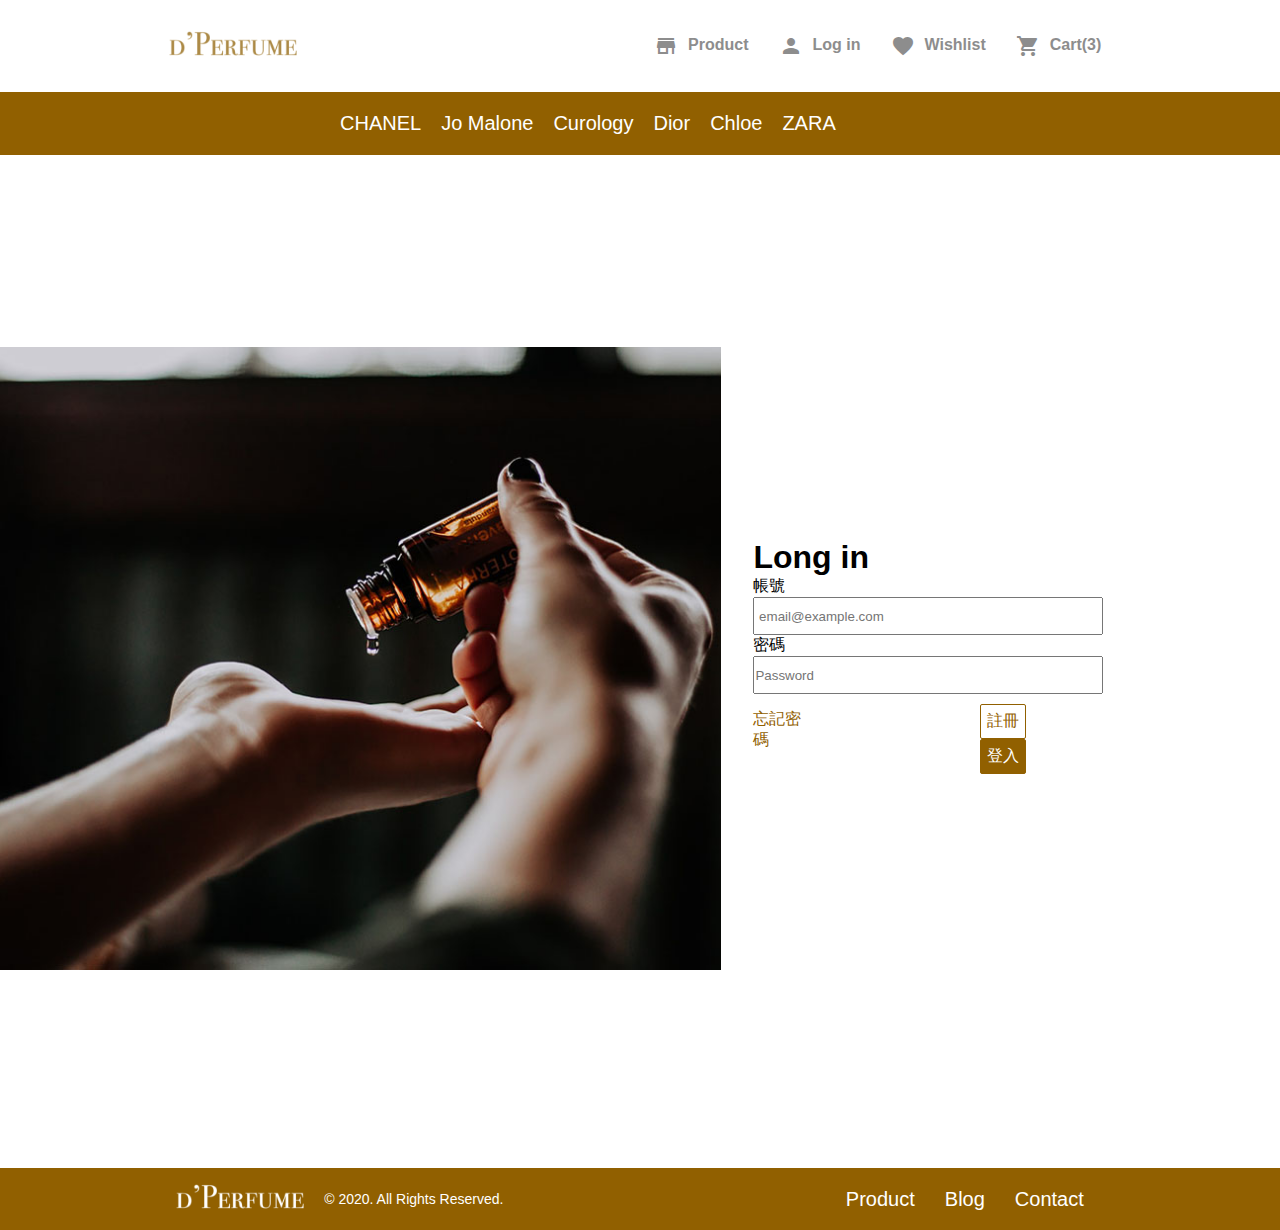
==== login.html @ 7034ec9a "update0320" ====
<!DOCTYPE html>
<html lang="en">

<head>
    <meta charset="UTF-8">
    <meta http-equiv="X-UA-Compatible" content="IE=edge">
    <meta name="viewport" content="width=device-width, initial-scale=1.0">
    <meta name="description" content="傳達了女性自信活力、浪漫感性、追求夢想的精神" />
    <title>Live Your Dream</title>
    <link href="https://fonts.googleapis.com/icon?family=Material+Icons" rel="stylesheet">
    <link rel="shortcut icon" href="./images/perfume.png">
    <link rel="stylesheet" href="./css/style.css">
    <script type="text/javascript" src="./js/jquery-3.6.0.min.js"></script>
    <script src="./js/all.js"></script>

</head>

<body>
    <div class="header container">
        <a href="./index.html" class="logo">
            <img src="./images/d’Perfume.png" alt="">
        </a>
        <ul class="nav">
            <li class="nav-item"><a href="./product.html"><span class="material-icons">store</span>Product</a></li>
            <li class="nav-item"><a href="./login.html"><span class="material-icons">person</span>Log in</a></li>
            <li class="nav-item"><a href="#"><span class="material-icons ">favorite</span>Wishlist</a></li>
            <li class="nav-item"><a href="#"><span class="material-icons">shopping_cart</span>Cart(3)</a></li>
        </ul>

        <div class="menu">
            <nav class="navbar">
                <a class="navbar-link" href="#">
                    <span class="material-icons md-36">shopping_cart</span>
                    <span class="number">3</span>
                </a>
                <button class="navbar-toggler">
                    <span class="material-icons md-36">
                        menu
                    </span>
                </button>
                <div class="navbar-collapse">
                    <ul class="navbar-nav">
                        <li class="nav-item"><a class="nav-link" href="./product.html">Product</a></li>
                        <li class="nav-item"><a class="nav-link" href="#">Wishlist</a></li>
                        <li class="nav-item"><a class="nav-link" href="#">Blog</a></li>
                        <li class="nav-item"><a class="nav-link" href="#">Contact</a></li>
                        <li class="nav-item"><a class="nav-link" href="./login.html">Log in</a></li>
                    </ul>
                </div>
            </nav>
        </div>
    </div>
    <!-- 客製化區塊 開始 -->

    <div class="product container">
        <ul class="product_menu">
            <li><a href="#">CHANEL</a></li>
            <li><a href="#">Jo Malone</a></li>
            <li><a href="#">Curology</a></li>
            <li><a href="#">Dior</a></li>
            <li><a href="#">Chloe</a></li>
            <li><a href="#">ZARA</a></li>
        </ul>
    </div>

    <div class="login container">
        <div class="content">
            <div><img src="./images/Login.jpg" alt="Login"></div>
            <div class="log-in">
                <h2>Long in</h2>
                <form>
                    <div>
                        <label for="exampleInputEmail1">帳號</label><br>
                        <input type="email" class="form-control" id="exampleInputEmail1" aria-describedby="emailHelp"
                            placeholder=" email@example.com">
                    </div>
                    <div>
                        <label for="exampleInputPassword1">密碼</label><br>
                        <input type="password" class="form-control" id="exampleInputPassword1" placeholder="Password">
                    </div>


                    <div class="forgot">
                        <a href="#">忘記密碼</a>
                        <div class="buttonClick">
                            <button type="submit" class="btn">
                                註冊
                            </button>
                            <button type="submit" class="btn signin">
                                <a href="./mypage.html">登入</a>
                            </button>
                        </div>
                    </div>
                </form>
            </div>
        </div>
    </div>


    <!-- 客製化區塊 結束-->

    <div class="footer container">
        <ul class="footer_logo">
            <li><img src="./images/d’Perfumew.png" alt="d’Perfumew"></li>
            <li><span>© 2020. All Rights Reserved.</span></li>
        </ul>
        <ul class="footer_menu">
            <li><a href="./product.html">Product</a></li>
            <li><a href="#">Blog</a></li>
            <li><a href="#">Contact</a></li>
        </ul>
    </div>
</body>
</html>
---- css/style.css ----
@charset "UTF-8";
* {
  margin: 0;
  padding: 0;
  font-family: PingFangTC-Regular, sans-serif,'SF Pro Display';
  list-style: none;
}

img {
  max-width: 100%;
  height: auto;
}

/* 全域 border box */
*,
*::before,
*::after {
  box-sizing: border-box;
}

.container {
  max-width: 1920px;
  margin: 0 auto;
}

.header {
  display: flex;
  justify-content: space-around;
  align-items: center;
  padding: 25px 0;
  position: relative;
}

.nav {
  display: flex;
  justify-content: flex-end;
  align-items: flex-end;
}

.nav li span {
  vertical-align: middle;
  padding: 0 10px;
}

.nav li a {
  color: #8D8D8D;
  font-weight: bold;
  text-align: center;
  text-decoration: none;
  padding: 0 10px;
}

.menu {
  display: none;
}

.navbar-toggler {
  display: none;
  border: none;
  background: transparent;
  cursor: pointer;
}

.navbar-nav {
  position: relative;
  left: 0;
  max-height: 0px;
  opacity: 0;
}

.navbar .active {
  max-height: 500px;
  opacity: 1;
}

.navbar-collapse {
  display: flex;
  align-items: center;
}

.nav-link {
  color: #707070;
  font-weight: bold;
  padding: 0 30px;
  display: block;
}

.navbar-link {
  position: relative;
  opacity: 0;
  color: #8D8D8D;
}

.navbar-link .number {
  position: absolute;
  bottom: 20px;
  color: #FFFFFF;
  background-color: #916019;
  border-radius: 50%;
  padding: 0 5px;
}

@media (max-width: 767px) {
  .nav {
    display: none;
  }
  .menu {
    display: flex;
    flex-direction: row;
  }
  .navbar {
    display: flex;
    justify-content: space-between;
  }
  .navbar-toggler {
    display: block;
    margin: 0 40px;
  }
  .navbar-toggler span {
    margin: 0 0.5rem;
  }
  .navbar-toggler:focus {
    outline: 0;
  }
  .navbar-nav {
    position: absolute;
    opacity: 1;
    left: 0;
    top: 100%;
    width: 100%;
    transition: all 0.8s;
    overflow: hidden;
    background: #FFFFFF;
    flex-direction: column;
  }
  .nav-link {
    padding: 10px 0;
    text-decoration: none;
    text-align: center;
  }
  .nav-link:hover {
    color: #FFFFFF;
  }
  .nav-item {
    width: 100%;
    border-bottom: dashed 1px #707070;
  }
  .nav-item:hover {
    background-color: #707070;
  }
  .navbar-link {
    padding-left: 0;
    opacity: 1;
  }
  .navbar-link .number {
    margin: 10px 0;
  }
}

.banner {
  height: 870px;
  background-image: url(../images/back-image.jpg);
  background-repeat: no-repeat;
  background-position: center;
  background-size: cover;
  display: flex;
  justify-content: flex-end;
  align-items: baseline;
}

.banner .banner_text {
  padding: 18rem 25rem;
  color: #FFFFFF;
}

.banner .banner_text h1 {
  font-size: 40px;
}

.banner .banner_text p {
  font-size: 24px;
  padding-bottom: 2rem;
}

.banner .banner_text input[type="button"] {
  border-radius: 30px;
  font-size: 20px;
  padding: 1rem 8rem;
  cursor: pointer;
  outline: none;
  border: 5px #FFFFFF solid;
  color: #FFFFFF;
  background: #00000000;
}

.banner .banner_text input[type="button"]:hover {
  background: #0303035b;
}

.main {
  display: flex;
  justify-content: center;
  padding: 60px 0;
}

.main .content {
  width: 58%;
}

.main .content .btn {
  padding: 30px 0;
}

.main .content input[type="button"] {
  background-color: #00000000;
  border-radius: 30px;
  border: solid 1px #000;
  font-size: 20px;
  padding: 1rem 5rem;
  cursor: pointer;
  outline: none;
}

.main .content input[type="button"]:hover {
  background: #03030321;
}

.main .content .content_left {
  display: flex;
  flex-direction: row-reverse;
}

.main .content .content_left .text_left {
  padding: 10rem 5rem;
  line-height: 1.5;
}

.main .content .content_left .text_left h2 {
  font-size: 32px;
}

.main .content .content_left .text_left p {
  font-size: 20px;
}

.main .content .content_left .text_left a {
  color: #916019;
  text-decoration: none;
}

.main .content .content_right {
  display: flex;
}

.main .content .content_right .text_right {
  padding: 10rem 5rem;
  line-height: 1.5;
}

.main .content .content_right .text_right li {
  line-height: 1.5rem;
  padding-top: 2rem;
}

.main .content .content_right .text_right h2 {
  font-size: 32px;
}

.main .content .content_right .text_right h3 {
  font-size: 24px;
}

.main .content .content_right .text_right p {
  font-size: 20px;
}

.main .content .content_right .text_right a {
  color: #916019;
  text-decoration: none;
}

.shop {
  display: flex;
  justify-content: center;
  background: #E0E0E0 0% 0% no-repeat padding-box;
}

.shop .shop_buy {
  display: flex;
  padding: 40px;
}

.shop .shop_buy .shop_style {
  padding: 16px;
}

.shop .shop_buy .shop_style h3 {
  font-size: 24px;
}

.shop .shop_buy .shop_style h4 {
  font-size: 16px;
  font-weight: normal;
}

.shop .shop_buy .shop_style p {
  padding-top: 20px;
}

.shop .shop_buy .shop_style p span {
  padding: 0 10px;
  color: #8D8D8D;
  text-decoration: line-through;
}

.shop .shop_buy .shop_img {
  position: relative;
}

.shop .shop_buy .sold_out {
  position: absolute;
  width: 92%;
  height: 82%;
  top: 15px;
  left: 1rem;
  background-color: rgba(3, 3, 3, 0.479);
}

.shop .shop_buy .sold_out span {
  display: flex;
  justify-content: center;
  margin: 15rem 5rem;
  font-size: 24px;
  color: #FFFFFF;
}

.Information {
  display: flex;
  justify-content: center;
}

.Information .content {
  padding: 30px 10px;
}

.Information .content .content_style {
  display: flex;
  justify-content: space-around;
}

.Information .content .content_style .content_text {
  padding-left: 20px;
  padding-top: 30px;
  line-height: 1.3;
}

.Information .content .content_style .content_text h3 {
  font-size: 32px;
}

.Information .content .content_style .content_text h4 {
  font-size: 20px;
}

.Information .content .content_style .content_text p {
  padding-bottom: 10px;
}

.Information .content .content_style .content_text a {
  text-decoration: none;
  color: #AC8A46;
}

@media (max-width: 992px) {
  .banner {
    background-image: url(../images/back-image-s.jpg);
    justify-content: center;
    align-items: center;
  }
  .banner .banner_text {
    padding: 0;
    font-size: 40px;
  }
  .main .content {
    width: 100%;
  }
  .main .content .content_left,
  .main .content .content_right {
    flex-direction: column;
  }
  .main .content .content_left img,
  .main .content .content_right img {
    padding: 20px;
  }
  .main .content .content_left .text_left,
  .main .content .content_left .text_right,
  .main .content .content_right .text_left,
  .main .content .content_right .text_right {
    padding: 0 6.5rem;
  }
  .shop .shop_buy {
    flex-direction: column;
  }
  .Information .content .content_style {
    flex-direction: column;
  }
  .Information .content .content_style .content_text {
    justify-content: center;
    margin: 0 6rem;
  }
}

.subscription {
  position: relative;
  height: 600px;
  background-image: url(../images/anis-m-footer.jpg);
  background-repeat: no-repeat;
  background-position: center;
  background-size: cover;
}

.subscription .subscription_text {
  position: absolute;
  left: 28rem;
  bottom: 6rem;
}

.subscription .subscription_text h2 {
  color: #8D8D8D;
  font-size: 32px;
}

.subscription .subscription_text input[type="email"] {
  padding: 20px 30px;
  border-radius: 2px;
  outline: none;
  border: solid 3px #916000;
}

.subscription .subscription_text button {
  padding: 20px;
  outline: none;
  border-radius: 2px;
  border: solid 3px #916000;
  color: #FFFFFF;
  background-color: #916000;
}

@media (max-width: 767px) {
  .subscription {
    background-image: url(../images/anis-s-bg.jpg);
    background-repeat: no-repeat;
  }
  .subscription .subscription_text {
    position: absolute;
    left: 10rem;
    bottom: 10rem;
  }
}

.product {
  display: flex;
  background: #916000;
  padding: 20px 0;
}

.product .product_menu {
  display: flex;
  padding-left: 20rem;
}

.product .product_menu li {
  display: flex;
  padding-left: 20px;
}

.product .product_menu li a {
  color: #FFFFFF;
  font-size: 20px;
  text-decoration: none;
}

.product_commodity {
  display: flex;
  justify-content: center;
}

.product_commodity .content {
  display: flex;
  justify-content: center;
  padding: 3rem;
}

.product_commodity .content li {
  padding: 0 20px;
  line-height: 1.3;
}

.product_commodity .content li img {
  width: 255px;
  height: 255px;
}

.product_commodity .content li h3 {
  font-size: 24px;
}

.product_commodity .content li h4 {
  font-weight: normal;
}

.product_commodity .content li p span {
  color: #8D8D8D;
  text-decoration: line-through;
}

.product_commodity .content li a {
  color: #916019;
  text-decoration: none;
}

.product_number {
  display: flex;
  justify-content: center;
  padding: 20px 0;
}

.product_number li {
  font-size: 20px;
  padding: 0 10px;
}

.product_number .num a {
  color: #AC8A46;
}

@media (max-width: 767px) {
  .product {
    display: none;
  }
  .product_commodity .content {
    display: flex;
    flex-wrap: wrap;
    padding: 20px 0;
  }
}

.login {
  display: flex;
  justify-content: center;
}

.login .content {
  display: flex;
  padding: 12rem 0;
}

.login .log-in {
  padding: 12rem 2rem;
}

.login .log-in h2 {
  font-size: 32px;
}

.login .log-in p {
  padding: 5px;
}

.login .log-in input[type="email"] {
  width: 350px;
  height: 38px;
  cursor: pointer;
  outline: none;
}

.login .log-in input[type="password"] {
  width: 350px;
  height: 38px;
  cursor: pointer;
  outline: none;
}

.login .forgot {
  display: flex;
  padding: 10px 0;
}

.login .forgot a {
  text-decoration: none;
  font-size: 16px;
  color: #916000;
  padding: 5px 0;
}

.login .forgot .buttonClick {
  justify-content: space-between;
  margin: 0 10rem;
}

.login .forgot button {
  cursor: pointer;
  color: #916000;
  font-size: 16px;
  border: solid 1px #916000;
  border-radius: 2px;
  background-color: rgba(255, 255, 255, 0.411);
  outline: none;
  margin: 0 5px;
  padding: 6px;
}

.login .forgot .signin {
  background-color: #916000;
}

.login .forgot .signin a {
  color: #FFFFFF;
}

@media (max-width: 767px) {
  .login .content {
    flex-direction: column;
    justify-content: center;
    padding: 20px 0;
  }
  .login .content .log-in h2 {
    margin: 0 5rem;
  }
  .login .content .log-in form {
    margin: 0 5rem;
  }
  .login .content .forgot .buttonClick {
    justify-content: space-between;
    margin: 0 6rem;
  }
}

.product_inside {
  border: solid 1px red;
  max-width: 1024px;
}

.product_inside .content {
  display: flex;
  justify-content: center;
  flex-direction: row-reverse;
}

.product_inside .content .product_list1 {
  opacity: 0;
}

.product_inside .content .product_inside_content {
  padding: 30px;
}

.product_inside .content .product_inside_content h2 {
  font-size: 32px;
}

.product_inside .content .product_inside_content p {
  font-size: 20px;
}

.product_inside .content .product_inside_content .shopping {
  display: flex;
}

.product_content {
  display: flex;
  flex-direction: column;
  padding: 0;
}

.product_content .product_img {
  display: flex;
  justify-content: center;
  padding: 10px 0;
  border: solid 1px red;
}

.product_content .product_img .product_img1 {
  padding: 0 10px;
}

.product_content .product_img .product_img2 {
  padding: 0 10px;
}

.product_content .imgstyle {
  display: flex;
  justify-content: center;
  padding: 20px 0;
}

@media (max-width: 767px) {
  .product_inside .content {
    flex-direction: column;
  }
  .product_inside .content .product_list1 {
    opacity: 1;
  }
  .product_inside .content .d-none {
    display: none;
  }
  .product_inside .content .product_list {
    flex-direction: column;
  }
  .product_content {
    display: flex;
    flex-direction: column;
  }
  .product_content .product_img {
    display: flex;
    flex-direction: column;
    padding: 0;
  }
  .product_content .product_img .product_img1 {
    padding: 20px 0;
  }
  .product_content .product_img .product_img2 {
    padding: 0;
  }
}

.footer {
  display: flex;
  justify-content: space-around;
  background-color: #916000;
}

.footer .footer_logo {
  display: flex;
  align-items: center;
}

.footer .footer_logo li {
  padding: 10px;
}

.footer .footer_logo span {
  font-size: 14px;
  color: #FFFFFF;
}

.footer .footer_menu {
  display: flex;
  align-items: center;
}

.footer .footer_menu li {
  padding-right: 30px;
}

.footer .footer_menu a {
  text-decoration: none;
  font-size: 20px;
  color: #FFFFFF;
}

@media (max-width: 767px) {
  .footer .footer_logo {
    padding: 0 8rem;
  }
  .footer .footer_menu li {
    display: none;
  }
}

.swal2-popup.swal2-modal {
  font-size: 10pt;
}

.swal2-modal .swal2-title {
  font-size: 1.5em;
}

.swal2-modal button {
  padding: 3px 6px;
}

.material-icons.md-18 {
  font-size: 18px;
}

.material-icons.md-24 {
  font-size: 24px;
}

.material-icons.md-36 {
  font-size: 36px;
}

.material-icons.md-48 {
  font-size: 48px;
}
/*# sourceMappingURL=style.css.map */
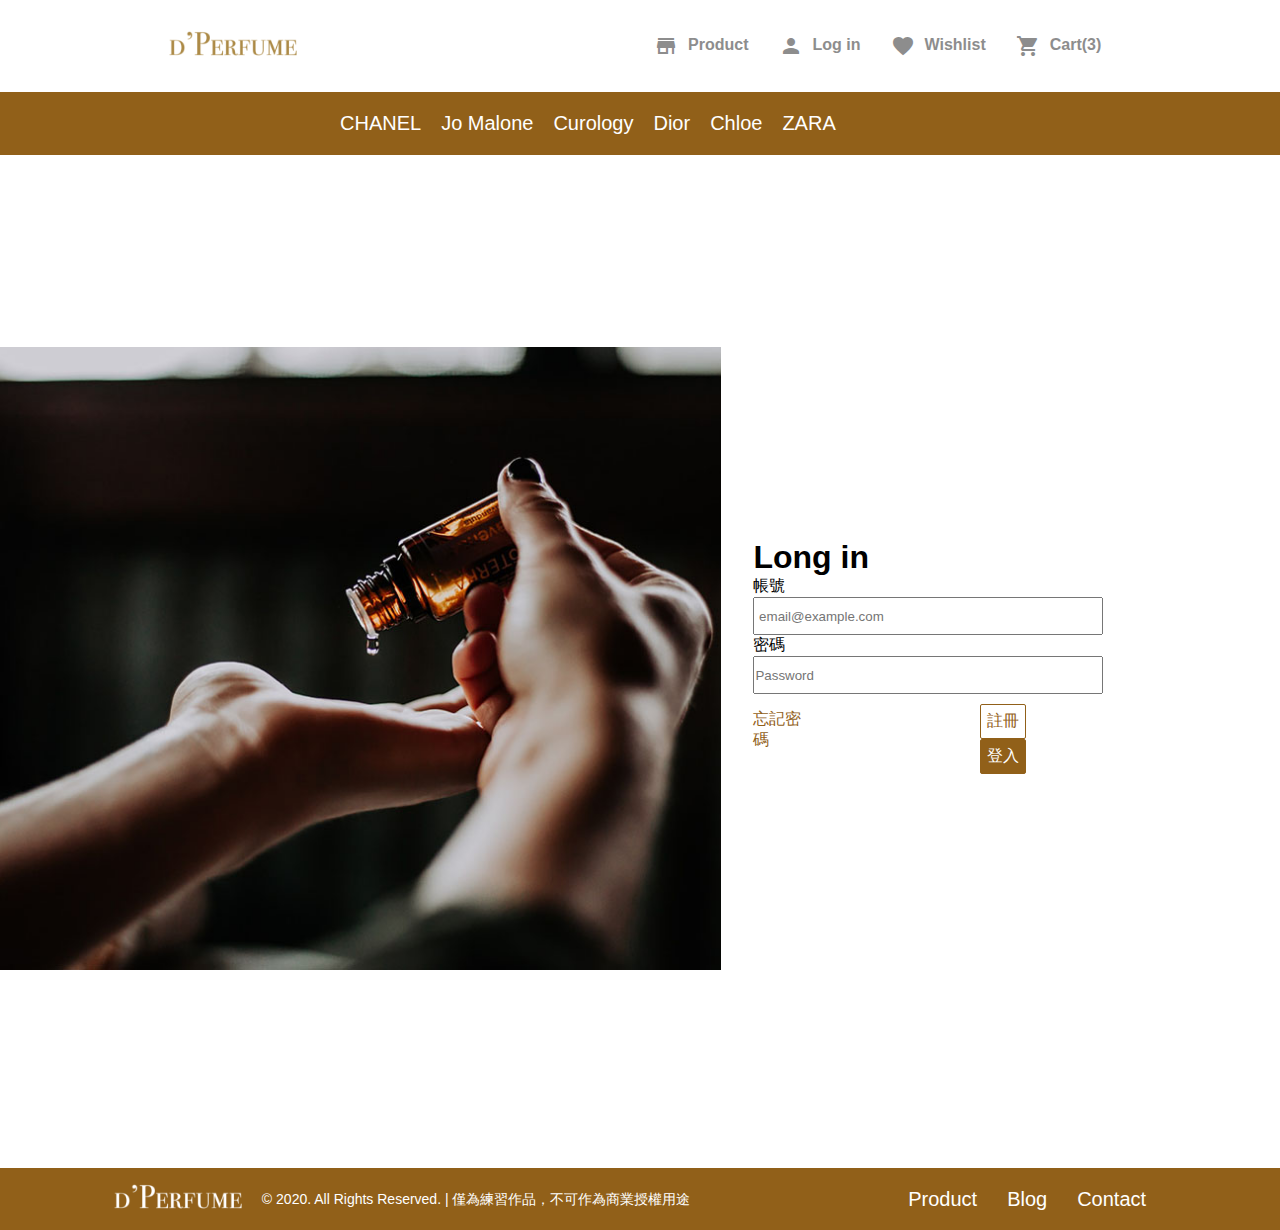
==== commit fcc54aef: "update 0321 html" ====
--- a/login.html
+++ b/login.html
@@ -102,7 +102,7 @@
     <div class="footer container">
         <ul class="footer_logo">
             <li><img src="./images/d’Perfumew.png" alt="d’Perfumew"></li>
-            <li><span>© 2020. All Rights Reserved.</span></li>
+            <li><span>© 2020. All Rights Reserved. | 僅為練習作品，不可作為商業授權用途</span></li>
         </ul>
         <ul class="footer_menu">
             <li><a href="./product.html">Product</a></li>
--- a/css/style.css
+++ b/css/style.css
@@ -185,16 +185,16 @@
 .banner .banner_text input[type="button"] {
   border-radius: 30px;
   font-size: 20px;
-  padding: 1rem 8rem;
+  padding: 1rem 10rem;
   cursor: pointer;
   outline: none;
   border: 5px #FFFFFF solid;
   color: #FFFFFF;
-  background: #00000000;
+  background: rgba(0, 0, 0, 0);
 }
 
 .banner .banner_text input[type="button"]:hover {
-  background: #0303035b;
+  background: rgba(0, 0, 0, 0.396);
 }
 
 .main {
@@ -205,10 +205,6 @@
 
 .main .content {
   width: 58%;
-}
-
-.main .content .btn {
-  padding: 30px 0;
 }
 
 .main .content input[type="button"] {
@@ -222,7 +218,7 @@
 }
 
 .main .content input[type="button"]:hover {
-  background: #03030321;
+  background: rgba(3, 3, 3, 0.129);
 }
 
 .main .content .content_left {
@@ -250,10 +246,11 @@
 
 .main .content .content_right {
   display: flex;
+  justify-content: center;
 }
 
 .main .content .content_right .text_right {
-  padding: 10rem 5rem;
+  padding: 8rem 1.2rem;
   line-height: 1.5;
 }
 
@@ -277,6 +274,12 @@
 .main .content .content_right .text_right a {
   color: #916019;
   text-decoration: none;
+}
+
+.main .content .content_right .text_right .btn {
+  display: flex;
+  justify-content: center;
+  padding: 4rem;
 }
 
 .shop {
@@ -319,17 +322,17 @@
 
 .shop .shop_buy .sold_out {
   position: absolute;
-  width: 92%;
-  height: 82%;
-  top: 15px;
+  top: 16px;
   left: 1rem;
-  background-color: rgba(3, 3, 3, 0.479);
+  background-color: rgba(3, 3, 3, 0.478);
 }
 
 .shop .shop_buy .sold_out span {
   display: flex;
   justify-content: center;
-  margin: 15rem 5rem;
+  align-items: center;
+  width: 350px;
+  height: 540px;
   font-size: 24px;
   color: #FFFFFF;
 }
@@ -369,45 +372,6 @@
 .Information .content .content_style .content_text a {
   text-decoration: none;
   color: #AC8A46;
-}
-
-@media (max-width: 992px) {
-  .banner {
-    background-image: url(../images/back-image-s.jpg);
-    justify-content: center;
-    align-items: center;
-  }
-  .banner .banner_text {
-    padding: 0;
-    font-size: 40px;
-  }
-  .main .content {
-    width: 100%;
-  }
-  .main .content .content_left,
-  .main .content .content_right {
-    flex-direction: column;
-  }
-  .main .content .content_left img,
-  .main .content .content_right img {
-    padding: 20px;
-  }
-  .main .content .content_left .text_left,
-  .main .content .content_left .text_right,
-  .main .content .content_right .text_left,
-  .main .content .content_right .text_right {
-    padding: 0 6.5rem;
-  }
-  .shop .shop_buy {
-    flex-direction: column;
-  }
-  .Information .content .content_style {
-    flex-direction: column;
-  }
-  .Information .content .content_style .content_text {
-    justify-content: center;
-    margin: 0 6rem;
-  }
 }
 
 .subscription {
@@ -431,36 +395,158 @@
 }
 
 .subscription .subscription_text input[type="email"] {
-  padding: 20px 30px;
+  padding: 16px 24px;
   border-radius: 2px;
   outline: none;
-  border: solid 3px #916000;
+  font-size: 20px;
+  border: solid 3px #916019;
 }
 
 .subscription .subscription_text button {
-  padding: 20px;
+  padding: 15px;
   outline: none;
   border-radius: 2px;
-  border: solid 3px #916000;
+  font-size: 20px;
+  border: solid 4px #916019;
   color: #FFFFFF;
-  background-color: #916000;
+  background-color: #916019;
+}
+
+@media (max-width: 992px) {
+  .banner {
+    background-image: url(../images/back-image-s.jpg);
+    justify-content: center;
+    align-items: center;
+  }
+  .banner .banner_text {
+    padding: 0;
+    font-size: 40px;
+  }
+  .main .content {
+    width: 100%;
+  }
+  .main .content .content_left,
+  .main .content .content_right {
+    flex-direction: column;
+  }
+  .main .content .content_left img,
+  .main .content .content_right img {
+    padding: 20px;
+  }
+  .main .content .content_left .text_left,
+  .main .content .content_left .text_right,
+  .main .content .content_right .text_left,
+  .main .content .content_right .text_right {
+    padding: 0 6.5rem;
+  }
+  .main .content .btn {
+    padding: 0;
+  }
+  .shop .shop_buy {
+    flex-direction: column;
+  }
+  .Information .content .content_style {
+    flex-direction: column;
+  }
+  .Information .content .content_style .content_text {
+    justify-content: center;
+    margin: 0 6rem;
+  }
+  .subscription .subscription_text {
+    margin: -2rem;
+  }
+  .subscription .subscription_text h2 {
+    font-size: 24px;
+  }
+  .subscription .subscription_text input[type="email"] {
+    padding: 8px 20px;
+  }
+  .subscription .subscription_text button {
+    padding: 10px;
+    font-size: 16px;
+  }
 }
 
 @media (max-width: 767px) {
-  .subscription {
-    background-image: url(../images/anis-s-bg.jpg);
-    background-repeat: no-repeat;
-  }
   .subscription .subscription_text {
     position: absolute;
     left: 10rem;
-    bottom: 10rem;
+    bottom: 15rem;
+  }
+}
+
+@media (max-width: 414px) {
+  .banner .banner_text {
+    justify-content: center;
+    padding: 20px;
+  }
+  .banner .banner_text h1 {
+    font-size: 24px;
+  }
+  .banner .banner_text p {
+    font-size: 20px;
+  }
+  .banner .banner_text input[type="button"] {
+    padding: 1rem 7rem;
+  }
+  .main .content .content_left,
+  .main .content .content_right {
+    flex-direction: column;
+  }
+  .main .content .content_left img,
+  .main .content .content_right img {
+    padding: 30px;
+  }
+  .main .content .content_left .text_left,
+  .main .content .content_left .text_right,
+  .main .content .content_right .text_left,
+  .main .content .content_right .text_right {
+    padding: 0 30px;
+  }
+  .main .content .btn {
+    padding: 0;
+  }
+  .sold_out {
+    width: 91%;
+    height: 76%;
+  }
+  .sold_out span {
+    margin: -1rem;
+  }
+  .Information .content .content_style {
+    margin: 0 -65px;
+  }
+  .Information .content .content_style .content_text {
+    width: 65%;
+    padding: 0;
+  }
+  .Information .content .content_style .content_text h3 {
+    font-size: 24px;
+  }
+  .Information .content .content_style .content_text h4 {
+    font-size: 16px;
+  }
+  .subscription .subscription_text {
+    position: absolute;
+    left: 4rem;
+    bottom: 15rem;
+  }
+  .subscription .subscription_text .form {
+    width: 100%;
+  }
+  .subscription .subscription_text input[type="email"] {
+    width: 100%;
+    padding: 3px;
+  }
+  .subscription .subscription_text button {
+    padding: 4px 3px;
+    width: 100%;
   }
 }
 
 .product {
   display: flex;
-  background: #916000;
+  background: #916019;
   padding: 20px 0;
 }
 
@@ -589,7 +675,7 @@
 .login .forgot a {
   text-decoration: none;
   font-size: 16px;
-  color: #916000;
+  color: #916019;
   padding: 5px 0;
 }
 
@@ -600,9 +686,9 @@
 
 .login .forgot button {
   cursor: pointer;
-  color: #916000;
+  color: #916019;
   font-size: 16px;
-  border: solid 1px #916000;
+  border: solid 1px #916019;
   border-radius: 2px;
   background-color: rgba(255, 255, 255, 0.411);
   outline: none;
@@ -611,7 +697,7 @@
 }
 
 .login .forgot .signin {
-  background-color: #916000;
+  background-color: #916019;
 }
 
 .login .forgot .signin a {
@@ -621,113 +707,32 @@
 @media (max-width: 767px) {
   .login .content {
     flex-direction: column;
-    justify-content: center;
-    padding: 20px 0;
+    padding: 30px 0;
+  }
+  .login .content .log-in {
+    margin: 60px;
   }
   .login .content .log-in h2 {
+    margin: 3rem 5rem;
+  }
+  .login .content .log-in form {
+    margin: 4rem 5rem;
+  }
+  .login .content .forgot .buttonClick {
+    margin: 0 6rem;
+  }
+}
+
+@media (max-width: 414px) {
+  .login .content .forgot .buttonClick {
     margin: 0 5rem;
   }
-  .login .content .log-in form {
-    margin: 0 5rem;
-  }
-  .login .content .forgot .buttonClick {
-    justify-content: space-between;
-    margin: 0 6rem;
-  }
-}
-
-.product_inside {
-  border: solid 1px red;
-  max-width: 1024px;
-}
-
-.product_inside .content {
-  display: flex;
-  justify-content: center;
-  flex-direction: row-reverse;
-}
-
-.product_inside .content .product_list1 {
-  opacity: 0;
-}
-
-.product_inside .content .product_inside_content {
-  padding: 30px;
-}
-
-.product_inside .content .product_inside_content h2 {
-  font-size: 32px;
-}
-
-.product_inside .content .product_inside_content p {
-  font-size: 20px;
-}
-
-.product_inside .content .product_inside_content .shopping {
-  display: flex;
-}
-
-.product_content {
-  display: flex;
-  flex-direction: column;
-  padding: 0;
-}
-
-.product_content .product_img {
-  display: flex;
-  justify-content: center;
-  padding: 10px 0;
-  border: solid 1px red;
-}
-
-.product_content .product_img .product_img1 {
-  padding: 0 10px;
-}
-
-.product_content .product_img .product_img2 {
-  padding: 0 10px;
-}
-
-.product_content .imgstyle {
-  display: flex;
-  justify-content: center;
-  padding: 20px 0;
-}
-
-@media (max-width: 767px) {
-  .product_inside .content {
-    flex-direction: column;
-  }
-  .product_inside .content .product_list1 {
-    opacity: 1;
-  }
-  .product_inside .content .d-none {
-    display: none;
-  }
-  .product_inside .content .product_list {
-    flex-direction: column;
-  }
-  .product_content {
-    display: flex;
-    flex-direction: column;
-  }
-  .product_content .product_img {
-    display: flex;
-    flex-direction: column;
-    padding: 0;
-  }
-  .product_content .product_img .product_img1 {
-    padding: 20px 0;
-  }
-  .product_content .product_img .product_img2 {
-    padding: 0;
-  }
 }
 
 .footer {
   display: flex;
   justify-content: space-around;
-  background-color: #916000;
+  background-color: #916019;
 }
 
 .footer .footer_logo {
@@ -768,6 +773,12 @@
   }
 }
 
+@media (max-width: 414px) {
+  .footer .footer_logo {
+    padding: 0;
+  }
+}
+
 .swal2-popup.swal2-modal {
   font-size: 10pt;
 }
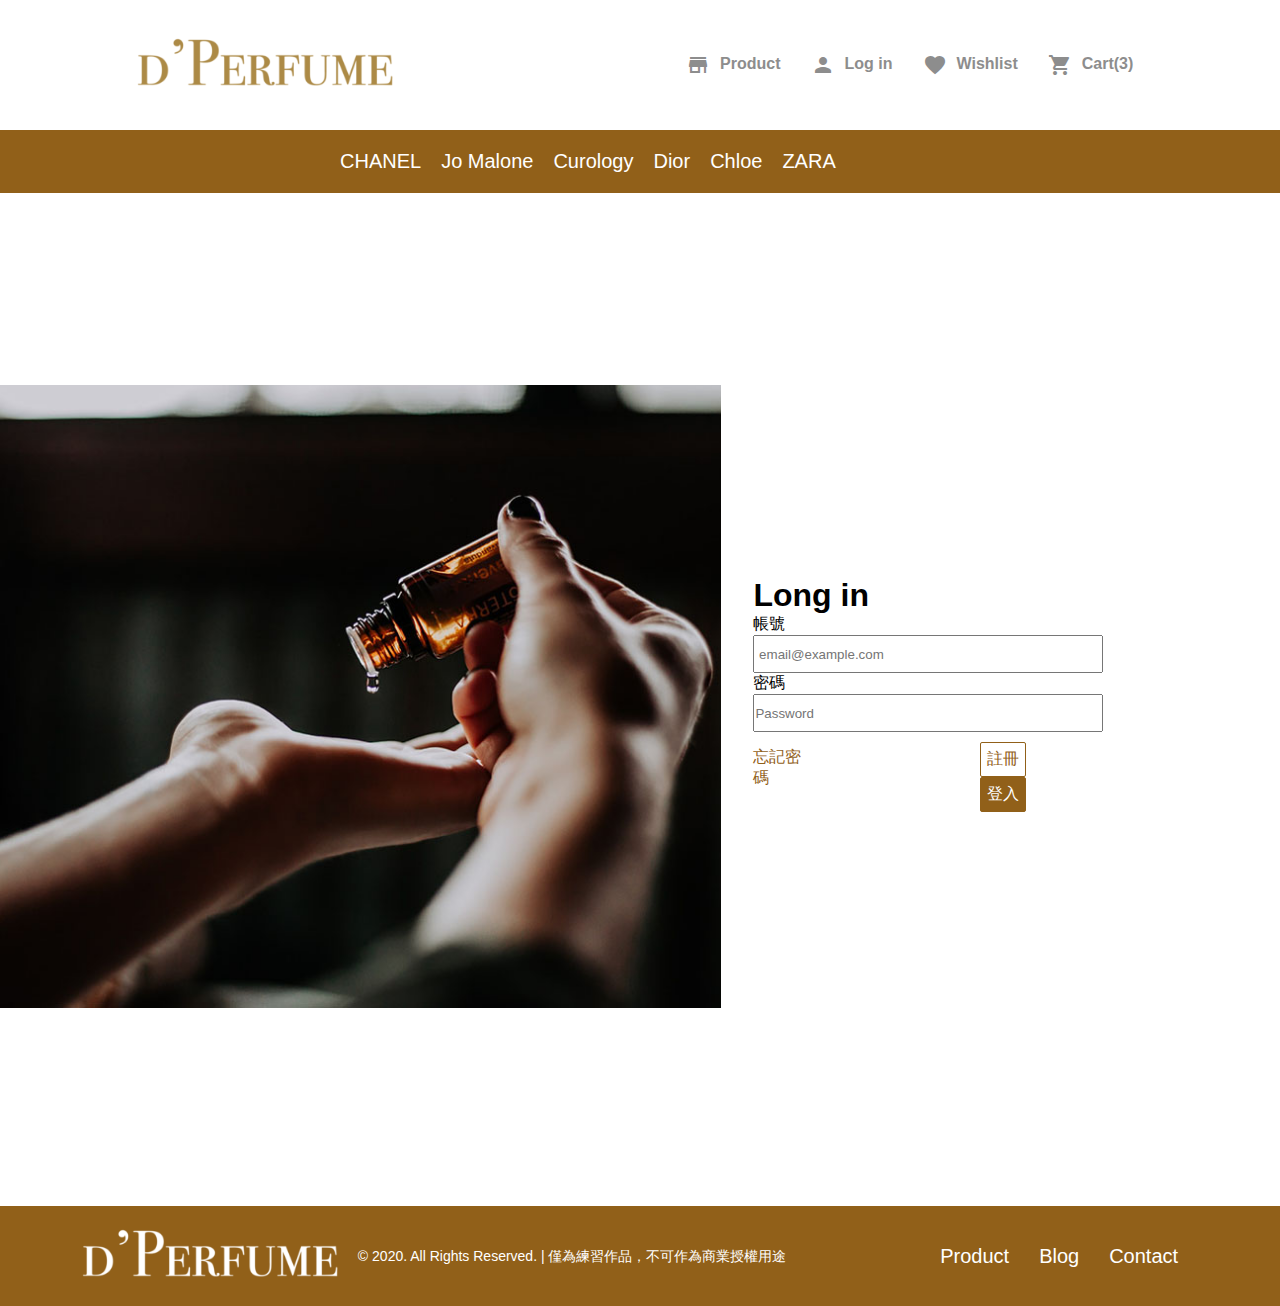
==== commit 56eb7fe4: "update 0321 html" ====
--- a/login.html
+++ b/login.html
@@ -18,7 +18,7 @@
 <body>
     <div class="header container">
         <a href="./index.html" class="logo">
-            <img src="./images/d’Perfume.png" alt="">
+            <img src="./images/d’Perfume@2x.png" alt="">
         </a>
         <ul class="nav">
             <li class="nav-item"><a href="./product.html"><span class="material-icons">store</span>Product</a></li>
@@ -101,7 +101,7 @@
 
     <div class="footer container">
         <ul class="footer_logo">
-            <li><img src="./images/d’Perfumew.png" alt="d’Perfumew"></li>
+            <li><img src="./images/d’Perfumew@2x.png" alt="d’Perfumew"></li>
             <li><span>© 2020. All Rights Reserved. | 僅為練習作品，不可作為商業授權用途</span></li>
         </ul>
         <ul class="footer_menu">
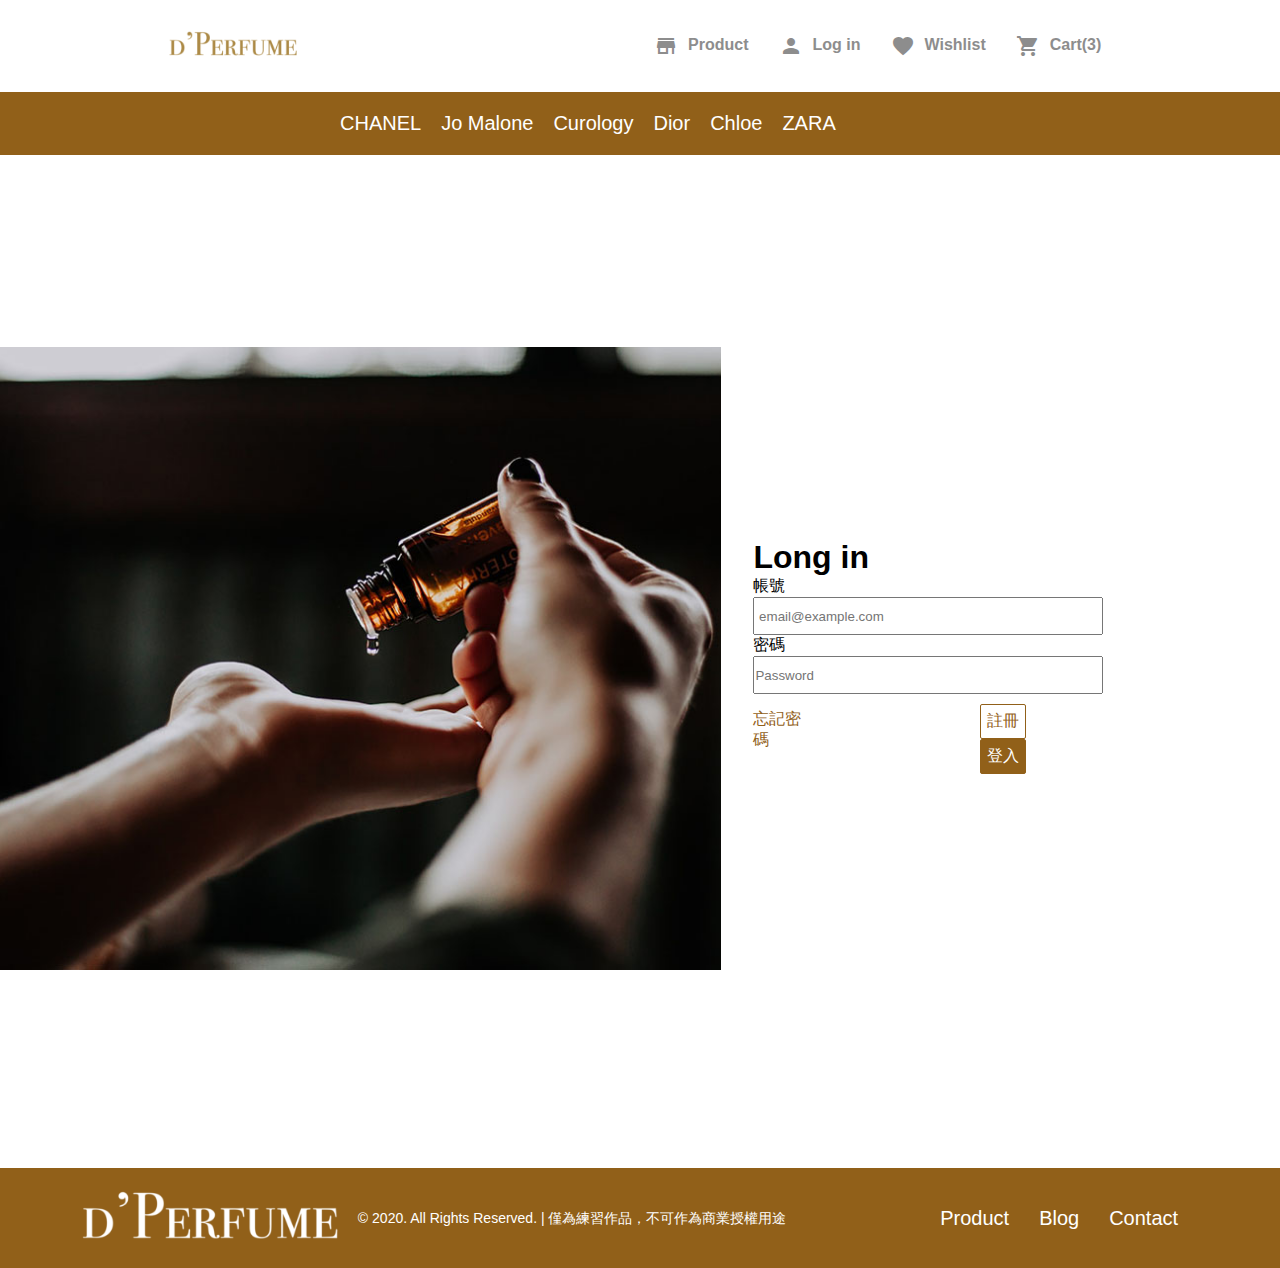
==== commit 60475e74: "update 0321" ====
--- a/login.html
+++ b/login.html
@@ -18,7 +18,7 @@
 <body>
     <div class="header container">
         <a href="./index.html" class="logo">
-            <img src="./images/d’Perfume@2x.png" alt="">
+            <img src="./images/d’Perfume.png" alt="">
         </a>
         <ul class="nav">
             <li class="nav-item"><a href="./product.html"><span class="material-icons">store</span>Product</a></li>
@@ -87,7 +87,7 @@
                                 註冊
                             </button>
                             <button type="submit" class="btn signin">
-                                <a href="./mypage.html">登入</a>
+                                <a href="#">登入</a>
                             </button>
                         </div>
                     </div>
